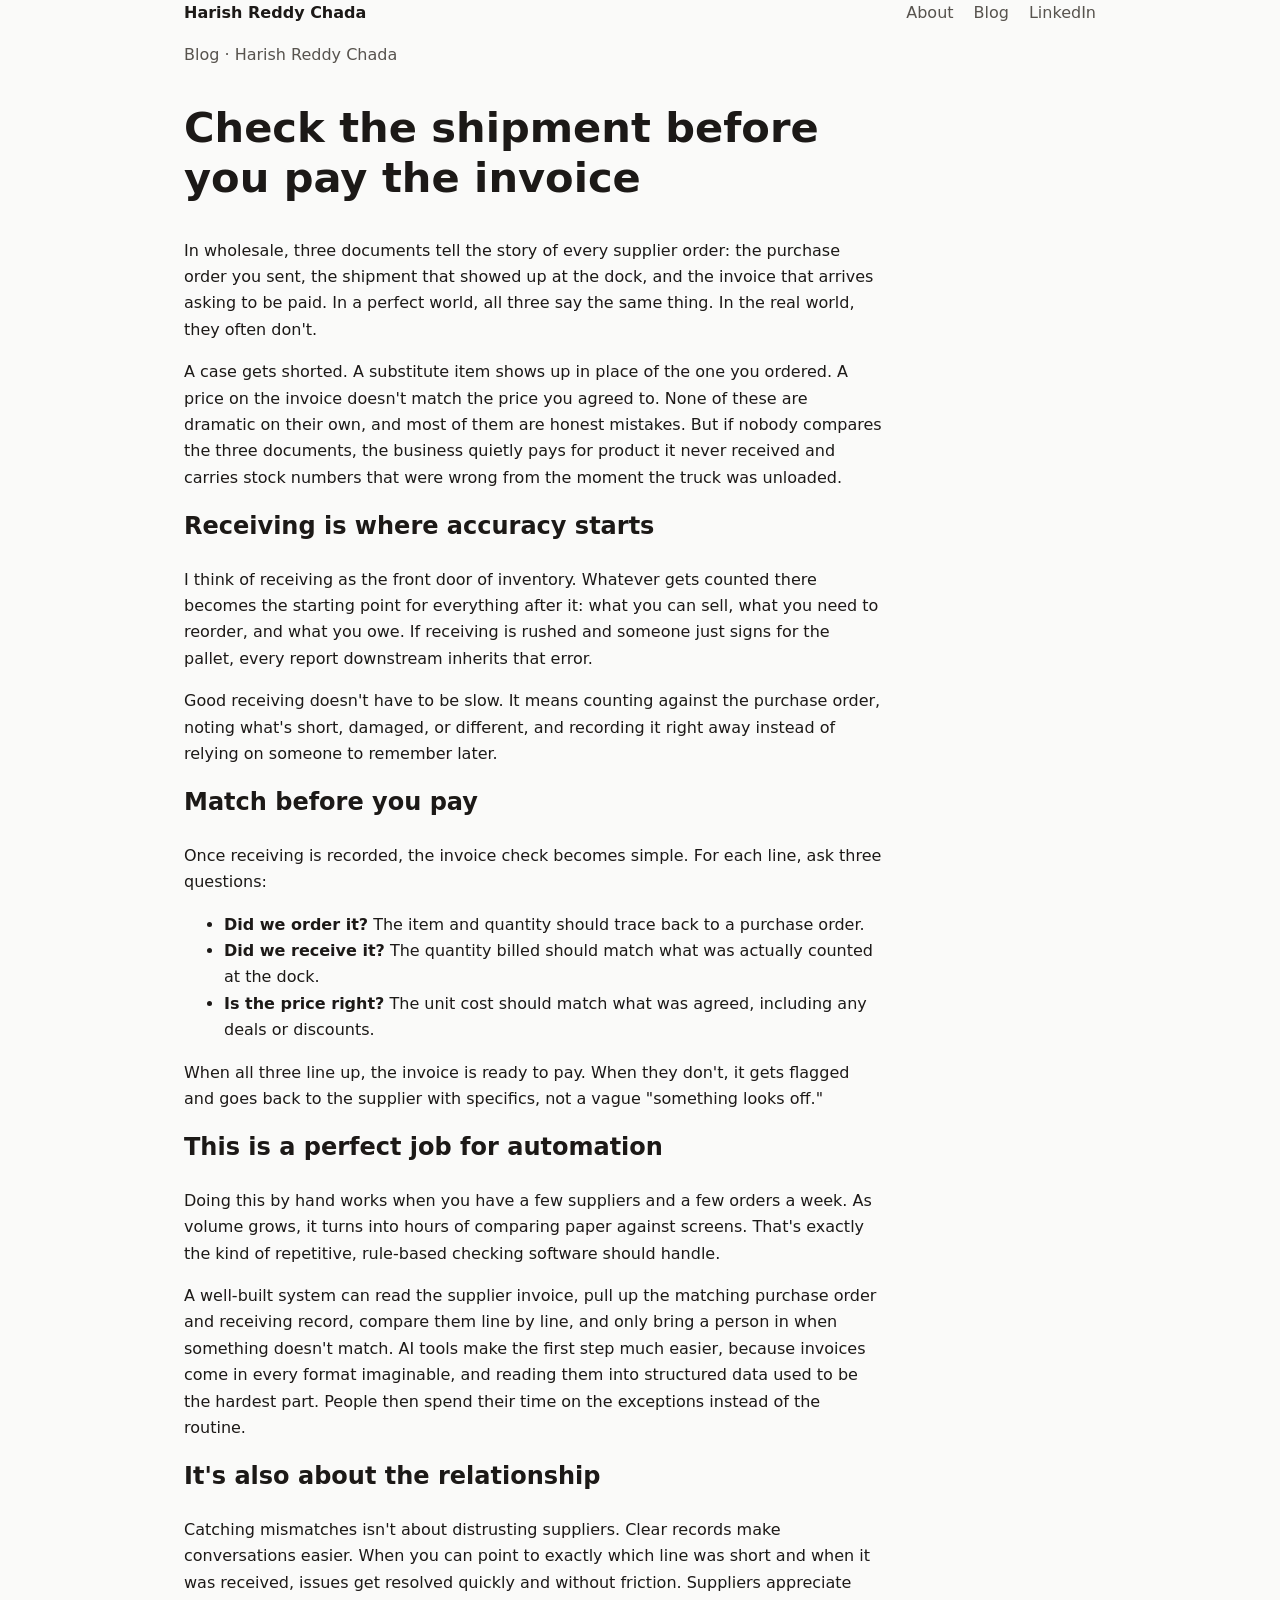
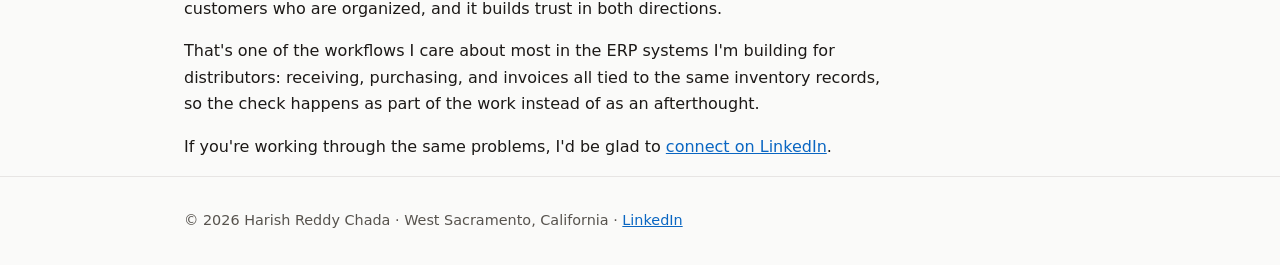
==== blog/posts/check-shipment-before-paying-invoice.html @ f90cde99 "Add post: Check the shipment before you pay the invoice" ====
<!doctype html><html lang="en"><head><meta charset="utf-8"><meta name="viewport" content="width=device-width,initial-scale=1"><title>Check the shipment before you pay the invoice | Harish Reddy Chada</title><meta name="description" content="Why wholesale distributors should match every supplier invoice against what actually arrived."><link rel="stylesheet" href="../../css/style.css"></head><body>
<nav class="wrap"><a class="logo" href="../../index.html">Harish Reddy Chada</a><div class="links"><a href="../../index.html#about">About</a><a href="../../blog/index.html">Blog</a><a href="https://www.linkedin.com/in/harish-reddy-chada-5948111a1/" target="_blank" rel="noopener">LinkedIn</a></div></nav>
<main class="wrap"><article><p style="color:var(--muted)">Blog · Harish Reddy Chada</p><h1>Check the shipment before you pay the invoice</h1>
<p>In wholesale, three documents tell the story of every supplier order: the purchase order you sent, the shipment that showed up at the dock, and the invoice that arrives asking to be paid. In a perfect world, all three say the same thing. In the real world, they often don't.</p>
<p>A case gets shorted. A substitute item shows up in place of the one you ordered. A price on the invoice doesn't match the price you agreed to. None of these are dramatic on their own, and most of them are honest mistakes. But if nobody compares the three documents, the business quietly pays for product it never received and carries stock numbers that were wrong from the moment the truck was unloaded.</p>
<h2>Receiving is where accuracy starts</h2>
<p>I think of receiving as the front door of inventory. Whatever gets counted there becomes the starting point for everything after it: what you can sell, what you need to reorder, and what you owe. If receiving is rushed and someone just signs for the pallet, every report downstream inherits that error.</p>
<p>Good receiving doesn't have to be slow. It means counting against the purchase order, noting what's short, damaged, or different, and recording it right away instead of relying on someone to remember later.</p>
<h2>Match before you pay</h2>
<p>Once receiving is recorded, the invoice check becomes simple. For each line, ask three questions:</p>
<ul><li><strong>Did we order it?</strong> The item and quantity should trace back to a purchase order.</li>
<li><strong>Did we receive it?</strong> The quantity billed should match what was actually counted at the dock.</li>
<li><strong>Is the price right?</strong> The unit cost should match what was agreed, including any deals or discounts.</li></ul>
<p>When all three line up, the invoice is ready to pay. When they don't, it gets flagged and goes back to the supplier with specifics, not a vague "something looks off."</p>
<h2>This is a perfect job for automation</h2>
<p>Doing this by hand works when you have a few suppliers and a few orders a week. As volume grows, it turns into hours of comparing paper against screens. That's exactly the kind of repetitive, rule-based checking software should handle.</p>
<p>A well-built system can read the supplier invoice, pull up the matching purchase order and receiving record, compare them line by line, and only bring a person in when something doesn't match. AI tools make the first step much easier, because invoices come in every format imaginable, and reading them into structured data used to be the hardest part. People then spend their time on the exceptions instead of the routine.</p>
<h2>It's also about the relationship</h2>
<p>Catching mismatches isn't about distrusting suppliers. Clear records make conversations easier. When you can point to exactly which line was short and when it was received, issues get resolved quickly and without friction. Suppliers appreciate customers who are organized, and it builds trust in both directions.</p>
<p>That's one of the workflows I care about most in the ERP systems I'm building for distributors: receiving, purchasing, and invoices all tied to the same inventory records, so the check happens as part of the work instead of as an afterthought.</p>
<p>If you're working through the same problems, I'd be glad to <a href="https://www.linkedin.com/in/harish-reddy-chada-5948111a1/" target="_blank" rel="noopener">connect on LinkedIn</a>.</p>
</article></main>
<footer><div class="wrap">© 2026 Harish Reddy Chada · West Sacramento, California · <a href="https://www.linkedin.com/in/harish-reddy-chada-5948111a1/" target="_blank" rel="noopener">LinkedIn</a></div></footer>
</body></html>
---- css/style.css ----
:root{--bg:#fafaf9;--fg:#1c1917;--muted:#57534e;--card:#fff;--line:#e7e5e4;--accent:#0a66c2}
@media(prefers-color-scheme:dark){:root{--bg:#0f0f10;--fg:#f5f5f4;--muted:#a8a29e;--card:#18181b;--line:#27272a;--accent:#4c9bf0}}
*{box-sizing:border-box}body{margin:0;font-family:Inter,system-ui,-apple-system,Segoe UI,Roboto,sans-serif;background:var(--bg);color:var(--fg);line-height:1.65}
a{color:var(--accent)}.wrap{max-width:960px;margin:0 auto;padding:0 24px}
nav{display:flex;justify-content:space-between;align-items:center;padding:22px 0}nav .logo{font-weight:700;text-decoration:none;color:var(--fg)}nav .links a{margin-left:20px;color:var(--muted);text-decoration:none}nav .links a:hover{color:var(--fg)}
.hero{padding:72px 0 56px}.hero .eyebrow{color:var(--muted);text-transform:uppercase;letter-spacing:.12em;font-size:.8rem}
.hero h1{font-size:clamp(2.2rem,6vw,3.6rem);line-height:1.1;margin:.3em 0}.hero p{font-size:1.15rem;color:var(--muted);max-width:640px}
.btn{display:inline-block;padding:12px 22px;border-radius:10px;font-weight:600;text-decoration:none;margin:8px 10px 0 0}.btn.primary{background:var(--accent);color:#fff}.btn.ghost{border:1px solid var(--line);color:var(--fg)}
section{padding:40px 0;border-top:1px solid var(--line)}h2{font-size:1.5rem;margin-top:0}
.grid{display:grid;grid-template-columns:repeat(auto-fit,minmax(220px,1fr));gap:16px}.card{background:var(--card);border:1px solid var(--line);border-radius:14px;padding:20px}.card h3{margin:0 0 6px;font-size:1.05rem}.card p{margin:0;color:var(--muted)}
.role .meta{color:var(--muted)}footer{padding:32px 0;color:var(--muted);font-size:.9rem;border-top:1px solid var(--line)}
article{max-width:700px}article h1{font-size:clamp(1.8rem,5vw,2.6rem);line-height:1.2}.post-list a{font-weight:600;font-size:1.15rem;text-decoration:none}
@media(max-width:560px){nav .links a{margin-left:12px}.hero{padding:40px 0 32px}}
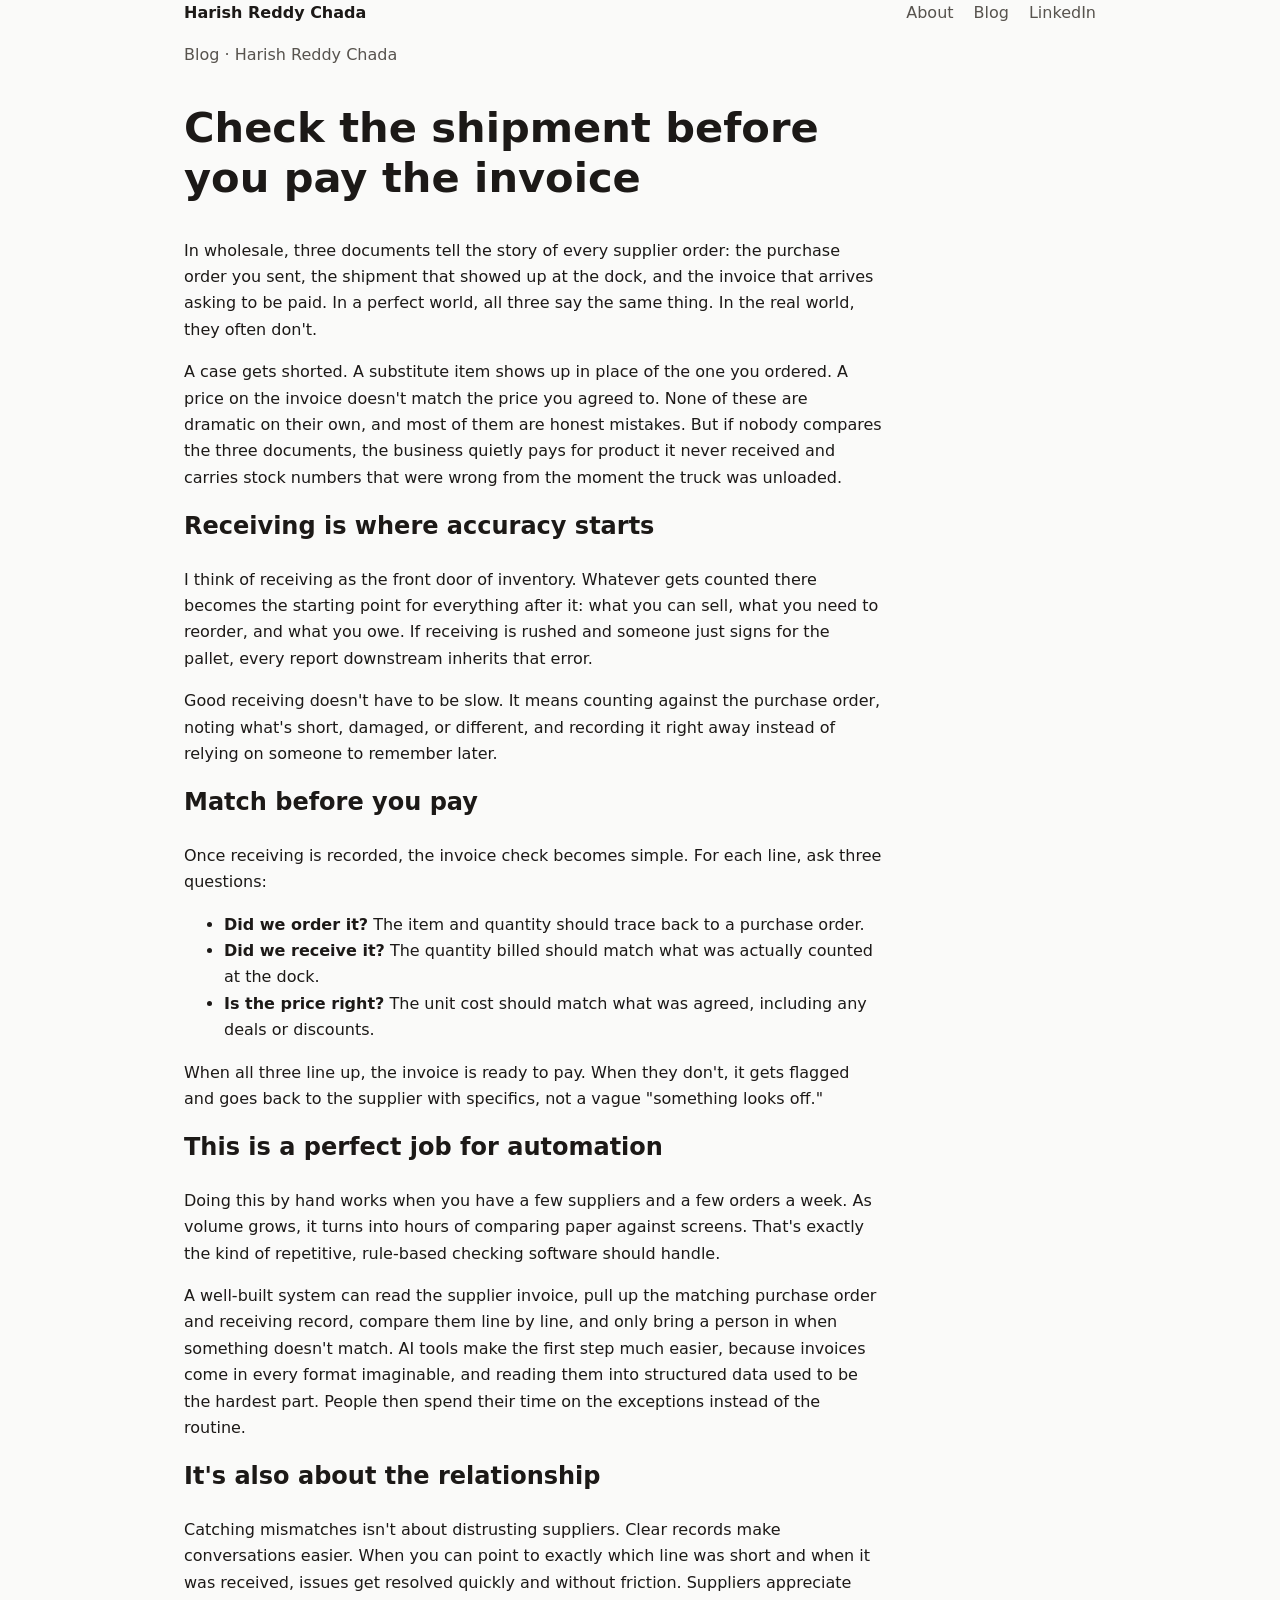
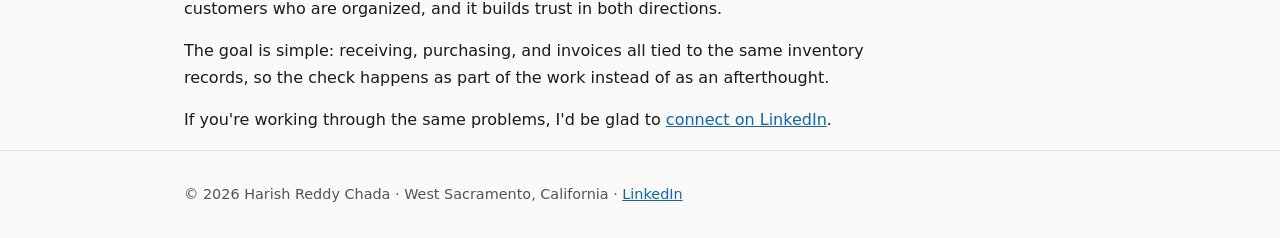
==== commit f28c09e4: "Remove ERP project mention from post" ====
--- a/blog/posts/check-shipment-before-paying-invoice.html
+++ b/blog/posts/check-shipment-before-paying-invoice.html
@@ -17,7 +17,7 @@
 <p>A well-built system can read the supplier invoice, pull up the matching purchase order and receiving record, compare them line by line, and only bring a person in when something doesn't match. AI tools make the first step much easier, because invoices come in every format imaginable, and reading them into structured data used to be the hardest part. People then spend their time on the exceptions instead of the routine.</p>
 <h2>It's also about the relationship</h2>
 <p>Catching mismatches isn't about distrusting suppliers. Clear records make conversations easier. When you can point to exactly which line was short and when it was received, issues get resolved quickly and without friction. Suppliers appreciate customers who are organized, and it builds trust in both directions.</p>
-<p>That's one of the workflows I care about most in the ERP systems I'm building for distributors: receiving, purchasing, and invoices all tied to the same inventory records, so the check happens as part of the work instead of as an afterthought.</p>
+<p>The goal is simple: receiving, purchasing, and invoices all tied to the same inventory records, so the check happens as part of the work instead of as an afterthought.</p>
 <p>If you're working through the same problems, I'd be glad to <a href="https://www.linkedin.com/in/harish-reddy-chada-5948111a1/" target="_blank" rel="noopener">connect on LinkedIn</a>.</p>
 </article></main>
 <footer><div class="wrap">© 2026 Harish Reddy Chada · West Sacramento, California · <a href="https://www.linkedin.com/in/harish-reddy-chada-5948111a1/" target="_blank" rel="noopener">LinkedIn</a></div></footer>
